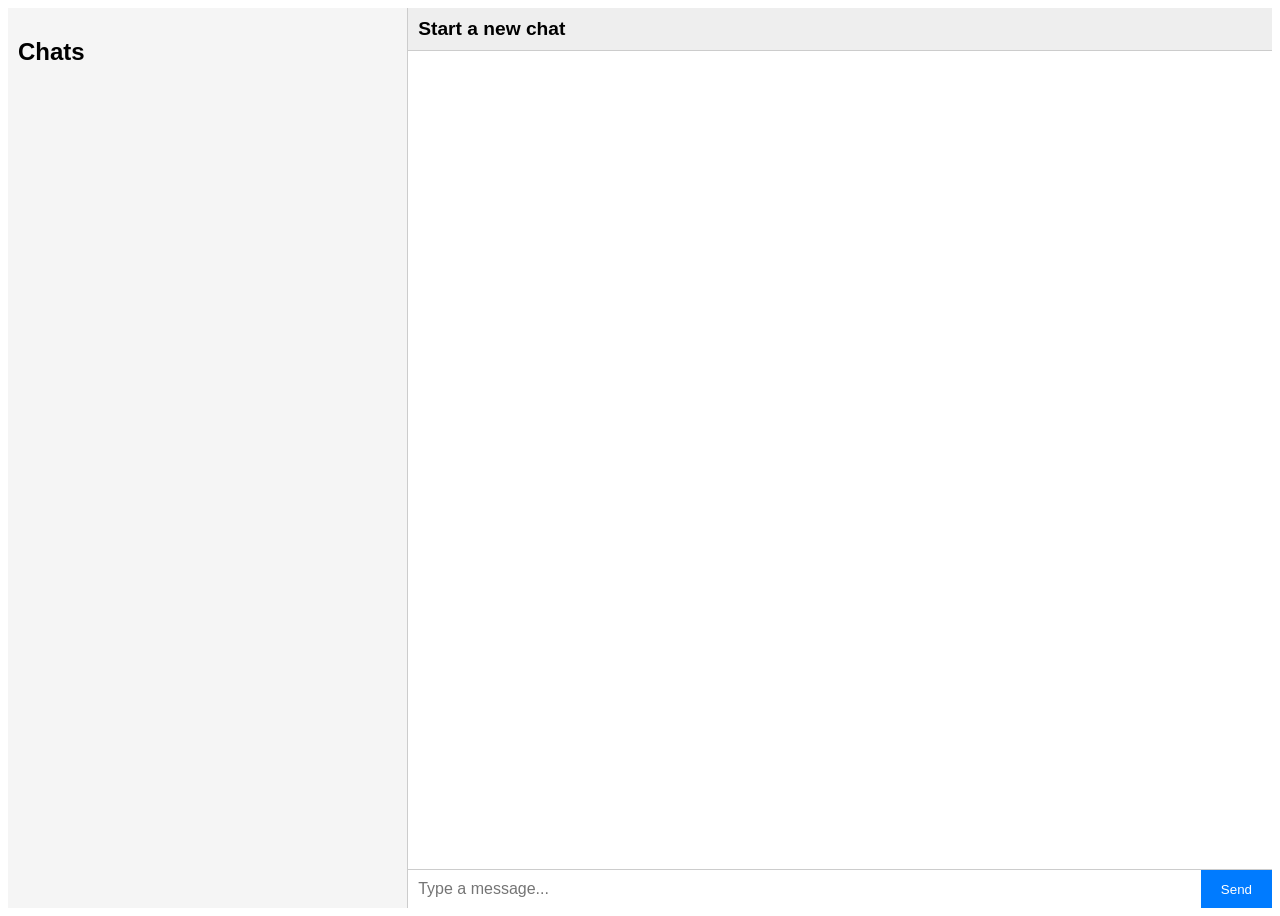
==== frontend/chat.html @ 9add74c9 "save commit" ====
<!DOCTYPE html>
<html>
<head>
  <title>Perfect Chat</title>
  <meta name="viewport" content="width=device-width, initial-scale=1.0">
  <link rel="stylesheet" href="chat.css">
  <script src="utils.js" defer></script>
  <script src="auth.js" defer></script>
  <script src="chat.js" defer></script>
</head>
<body onload="requireAuth()">
  <div id="chat-app">
    
    <!-- Sidebar: Chat List -->
    <aside id="chat-list">
      <h2>Chats</h2>
      <ul id="user-list">
        <!-- Contacts injected here -->
      </ul>
    </aside>

    <!-- Chat Window -->
    <main id="chat-view">
      <header>
        <button id="back-btn" onclick="goBackToList()">← Back</button>
        <h3 id="chat-title">Start a new chat</h3>
      </header>
      <div id="messages">
        <!-- Messages go here -->
      </div>
      <form id="message-form" onsubmit="sendMessage(event)">
        <input type="text" id="message-input" placeholder="Type a message..." required />
        <button type="submit">Send</button>
      </form>
    </main>

  </div>
</body>
</html>
---- frontend/chat.css ----
/* === Chat Layout === */

#chat-app {
  display: flex;
  height: 100vh;
  overflow: hidden;
  font-family: sans-serif;
}

/* Sidebar */
#chat-list {
  width: 30%;
  min-width: 250px;
  background-color: #f5f5f5;
  border-right: 1px solid #ccc;
  overflow-y: auto;
  padding: 10px;
}

/* Chat Window */
#chat-view {
  flex: 1;
  display: flex;
  flex-direction: column;
}

#chat-view header {
  display: flex;
  align-items: center;
  padding: 10px;
  background: #eee;
  border-bottom: 1px solid #ccc;
}

#chat-title {
  margin: 0;
  font-size: 1.2em;
}

#back-btn {
  display: none;
  margin-right: 10px;
}

#messages {
  flex: 1;
  padding: 10px;
  overflow-y: auto;
  background-color: #fff;
}

#message-form {
  display: flex;
  border-top: 1px solid #ccc;
}

#message-input {
  flex: 1;
  padding: 10px;
  border: none;
  font-size: 1em;
}

#message-form button {
  padding: 10px 20px;
  background-color: #007bff;
  color: white;
  border: none;
}

/* === Responsive Mobile === */
@media (max-width: 768px) {
  #chat-app {
    flex-direction: column;
  }

  #chat-list {
    width: 100%;
    height: 100%;
  }

  #chat-view {
    width: 100%;
    height: 100%;
    display: none;
  }

  #chat-view.active {
    display: flex;
    flex-direction: column;
  }

  #chat-list.hidden {
    display: none;
  }

  #back-btn {
    display: inline;
  }
}
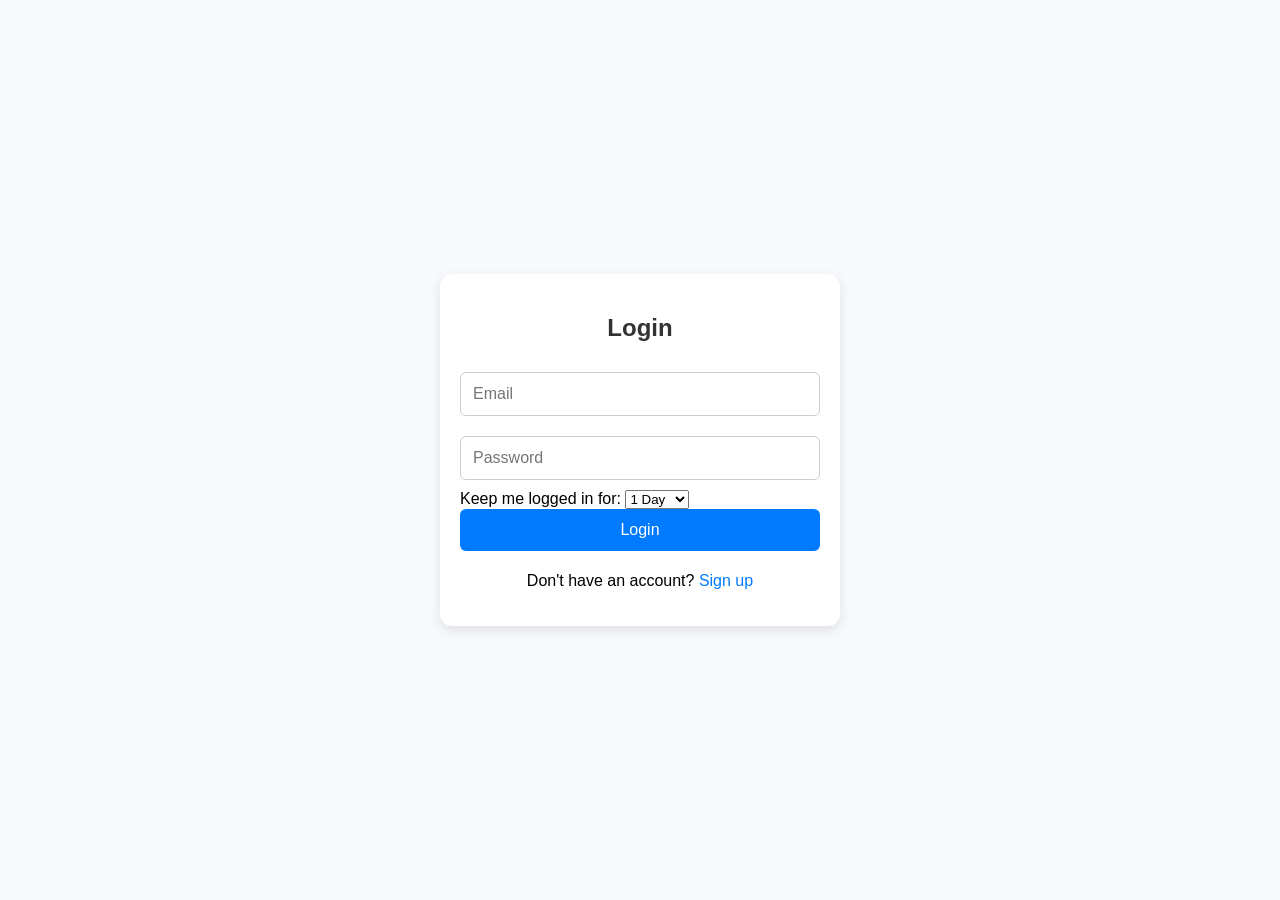
==== commit b35e1ec3: "Profile page added. Save commit" ====
--- a/frontend/chat.html
+++ b/frontend/chat.html
@@ -8,15 +8,18 @@
   <script src="auth.js" defer></script>
   <script src="chat.js" defer></script>
 </head>
-<body onload="requireAuth()">
+<body>
   <div id="chat-app">
     
     <!-- Sidebar: Chat List -->
     <aside id="chat-list">
-      <h2>Chats</h2>
-      <ul id="user-list">
+      <div class="chat-header">
+        <h2>Chats</h2>
+        <button id="profile-btn" onclick="goToProfile()">👤</button>
+      </div>
+      <div id="user-list">
         <!-- Contacts injected here -->
-      </ul>
+      </div>
     </aside>
 
     <!-- Chat Window -->
--- a/frontend/chat.css
+++ b/frontend/chat.css
@@ -6,6 +6,27 @@
   overflow: hidden;
   font-family: sans-serif;
 }
+
+.chat-header {
+  display: flex;
+  justify-content: space-between;
+  align-items: center;
+  padding: 10px;
+  border-bottom: 1px solid #ddd;
+  background: #f5f5f5;
+}
+
+#profile-btn {
+  background: none;
+  border: none;
+  font-size: 1.5em;
+  cursor: pointer;
+}
+
+#profile-btn:hover {
+  color: #007bff;
+}
+
 
 /* Sidebar */
 #chat-list {
@@ -99,3 +120,46 @@
   }
 }
 
+
+
+/* Contact card styling */
+.contact-card {
+  display: flex;
+  align-items: center;
+  padding: 10px;
+  border-bottom: 1px solid #ddd;
+  cursor: pointer;
+  transition: background 0.2s;
+}
+
+.contact-card:hover {
+  background: #f0f0f0;
+}
+
+.contact-avatar {
+  width: 40px;
+  height: 40px;
+  background: #007bff;
+  color: white;
+  border-radius: 50%;
+  display: flex;
+  justify-content: center;
+  align-items: center;
+  font-weight: bold;
+  margin-right: 10px;
+}
+
+.contact-info {
+  display: flex;
+  flex-direction: column;
+}
+
+.contact-name {
+  font-weight: bold;
+}
+
+.contact-lastmsg {
+  font-size: 0.85em;
+  color: #666;
+}
+
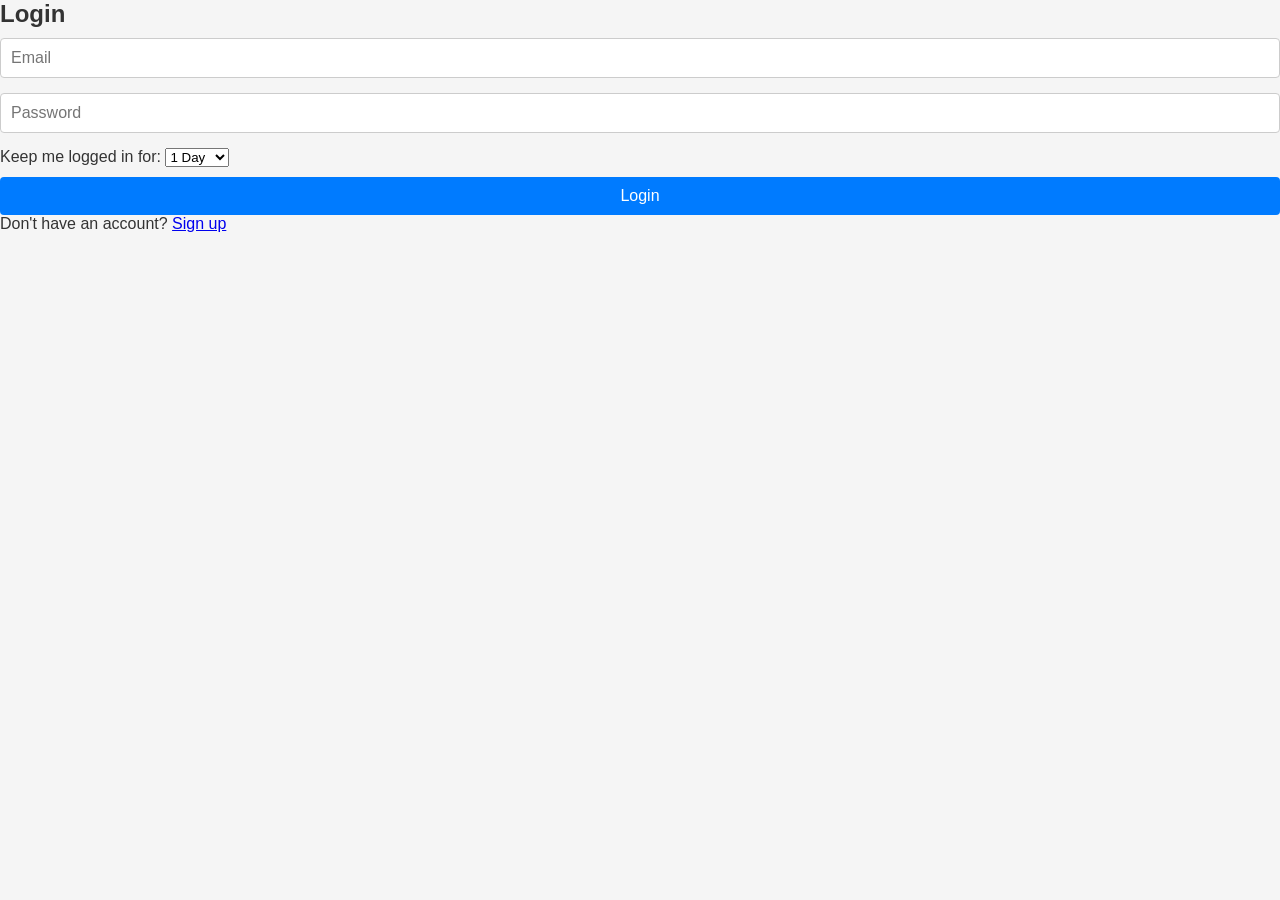
==== commit f6fe6b07: "Save commit" ====
--- a/frontend/chat.html
+++ b/frontend/chat.html
@@ -3,6 +3,7 @@
 <head>
   <title>Perfect Chat</title>
   <meta name="viewport" content="width=device-width, initial-scale=1.0">
+  <link rel="stylesheet" href="base.html">
   <link rel="stylesheet" href="chat.css">
   <script src="utils.js" defer></script>
   <script src="auth.js" defer></script>
--- a/frontend/chat.css
+++ b/frontend/chat.css
@@ -1,12 +1,25 @@
-/* === Chat Layout === */
+/* === Chat Page Specific Styles === */
 
+/* Chat App Main Layout */
 #chat-app {
   display: flex;
-  height: 100vh;
+  height: 100%;
+  min-height: 0;
   overflow: hidden;
-  font-family: sans-serif;
 }
 
+/* Sidebar - Chat List */
+#chat-list {
+  width: 30%;
+  min-width: 250px;
+  background-color: #f5f5f5;
+  border-right: 1px solid #ccc;
+  overflow-y: auto;
+  display: flex;
+  flex-direction: column;
+}
+
+/* Chat Header (with profile button) */
 .chat-header {
   display: flex;
   justify-content: space-between;
@@ -27,22 +40,53 @@
   color: #007bff;
 }
 
-
-/* Sidebar */
-#chat-list {
-  width: 30%;
-  min-width: 250px;
-  background-color: #f5f5f5;
-  border-right: 1px solid #ccc;
-  overflow-y: auto;
+/* Contact cards */
+.contact-card {
+  display: flex;
+  align-items: center;
   padding: 10px;
+  border-bottom: 1px solid #ddd;
+  cursor: pointer;
+  transition: background 0.2s;
 }
 
-/* Chat Window */
+.contact-card:hover {
+  background: #e9e9e9;
+}
+
+.contact-avatar {
+  width: 40px;
+  height: 40px;
+  background: #007bff;
+  color: white;
+  border-radius: 50%;
+  display: flex;
+  justify-content: center;
+  align-items: center;
+  font-weight: bold;
+  margin-right: 10px;
+}
+
+.contact-info {
+  display: flex;
+  flex-direction: column;
+}
+
+.contact-name {
+  font-weight: bold;
+}
+
+.contact-lastmsg {
+  font-size: 0.85em;
+  color: #666;
+}
+
+/* Chat Window Area */
 #chat-view {
   flex: 1;
   display: flex;
   flex-direction: column;
+  min-height: 0;
 }
 
 #chat-view header {
@@ -65,6 +109,7 @@
 
 #messages {
   flex: 1;
+  min-height: 0;
   padding: 10px;
   overflow-y: auto;
   background-color: #fff;
@@ -84,12 +129,9 @@
 
 #message-form button {
   padding: 10px 20px;
-  background-color: #007bff;
-  color: white;
-  border: none;
 }
 
-/* === Responsive Mobile === */
+/* === Mobile Responsive for Chat Layout === */
 @media (max-width: 768px) {
   #chat-app {
     flex-direction: column;
@@ -120,46 +162,3 @@
   }
 }
 
-
-
-/* Contact card styling */
-.contact-card {
-  display: flex;
-  align-items: center;
-  padding: 10px;
-  border-bottom: 1px solid #ddd;
-  cursor: pointer;
-  transition: background 0.2s;
-}
-
-.contact-card:hover {
-  background: #f0f0f0;
-}
-
-.contact-avatar {
-  width: 40px;
-  height: 40px;
-  background: #007bff;
-  color: white;
-  border-radius: 50%;
-  display: flex;
-  justify-content: center;
-  align-items: center;
-  font-weight: bold;
-  margin-right: 10px;
-}
-
-.contact-info {
-  display: flex;
-  flex-direction: column;
-}
-
-.contact-name {
-  font-weight: bold;
-}
-
-.contact-lastmsg {
-  font-size: 0.85em;
-  color: #666;
-}
-
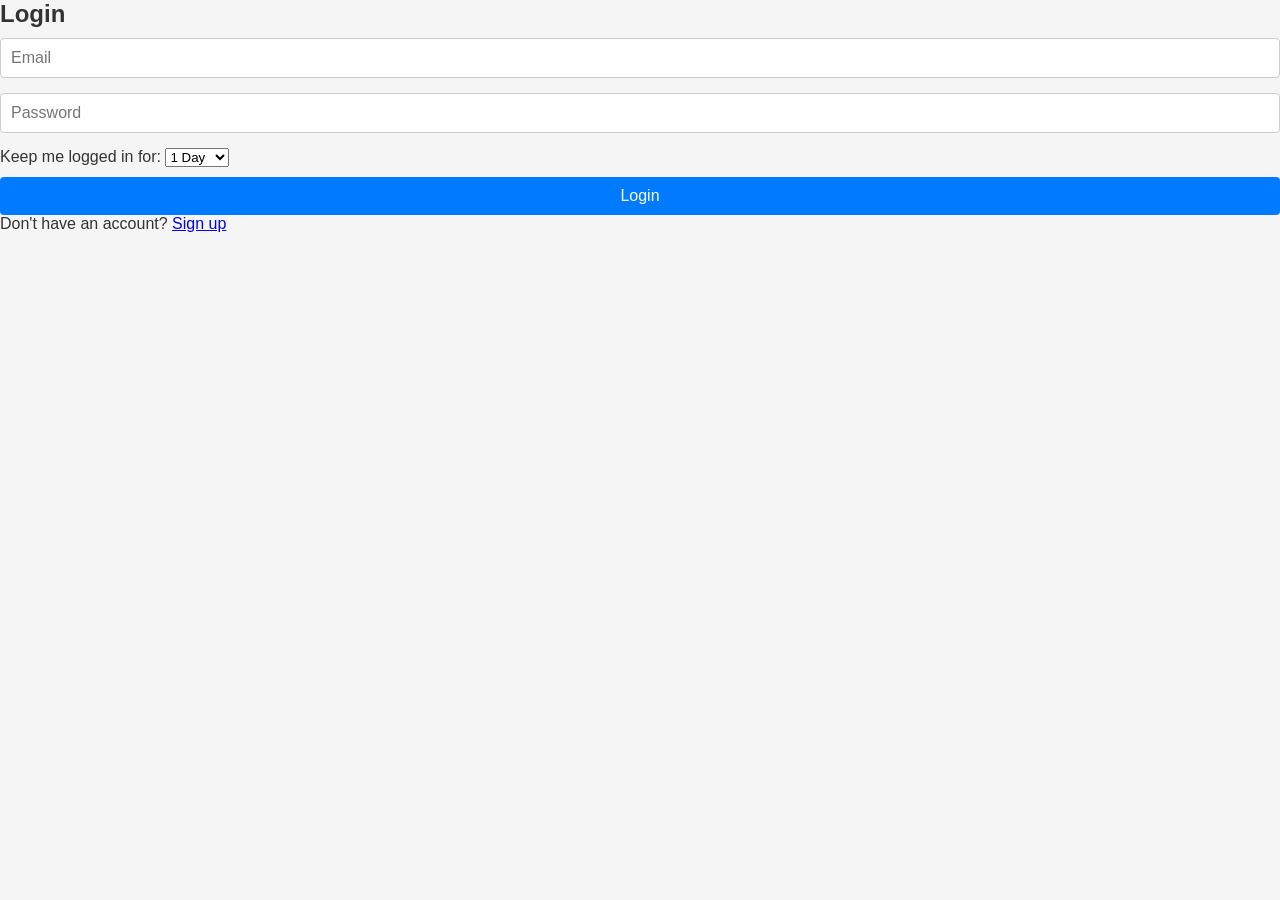
==== commit 4423cf34: "save commit" ====
--- a/frontend/chat.html
+++ b/frontend/chat.html
@@ -9,7 +9,7 @@
   <script src="auth.js" defer></script>
   <script src="chat.js" defer></script>
 </head>
-<body>
+<body class="chat-page">
   <div id="chat-app">
     
     <!-- Sidebar: Chat List -->
--- a/frontend/chat.css
+++ b/frontend/chat.css
@@ -1,11 +1,9 @@
 /* === Chat Page Specific Styles === */
 
-/* Chat App Main Layout */
 #chat-app {
   display: flex;
   height: 100%;
-  min-height: 0;
-  overflow: hidden;
+  min-height: 0; /* Ensure flex children can shrink correctly */
 }
 
 /* Sidebar - Chat List */
@@ -86,10 +84,11 @@
   flex: 1;
   display: flex;
   flex-direction: column;
-  min-height: 0;
+  min-height: 0; /* Crucial for scrollable flex children */
 }
 
 #chat-view header {
+  flex-shrink: 0;
   display: flex;
   align-items: center;
   padding: 10px;
@@ -109,13 +108,14 @@
 
 #messages {
   flex: 1;
-  min-height: 0;
+  min-height: 0; /* Prevent collapsing */
+  overflow-y: auto;
   padding: 10px;
-  overflow-y: auto;
   background-color: #fff;
 }
 
 #message-form {
+  flex-shrink: 0;
   display: flex;
   border-top: 1px solid #ccc;
 }
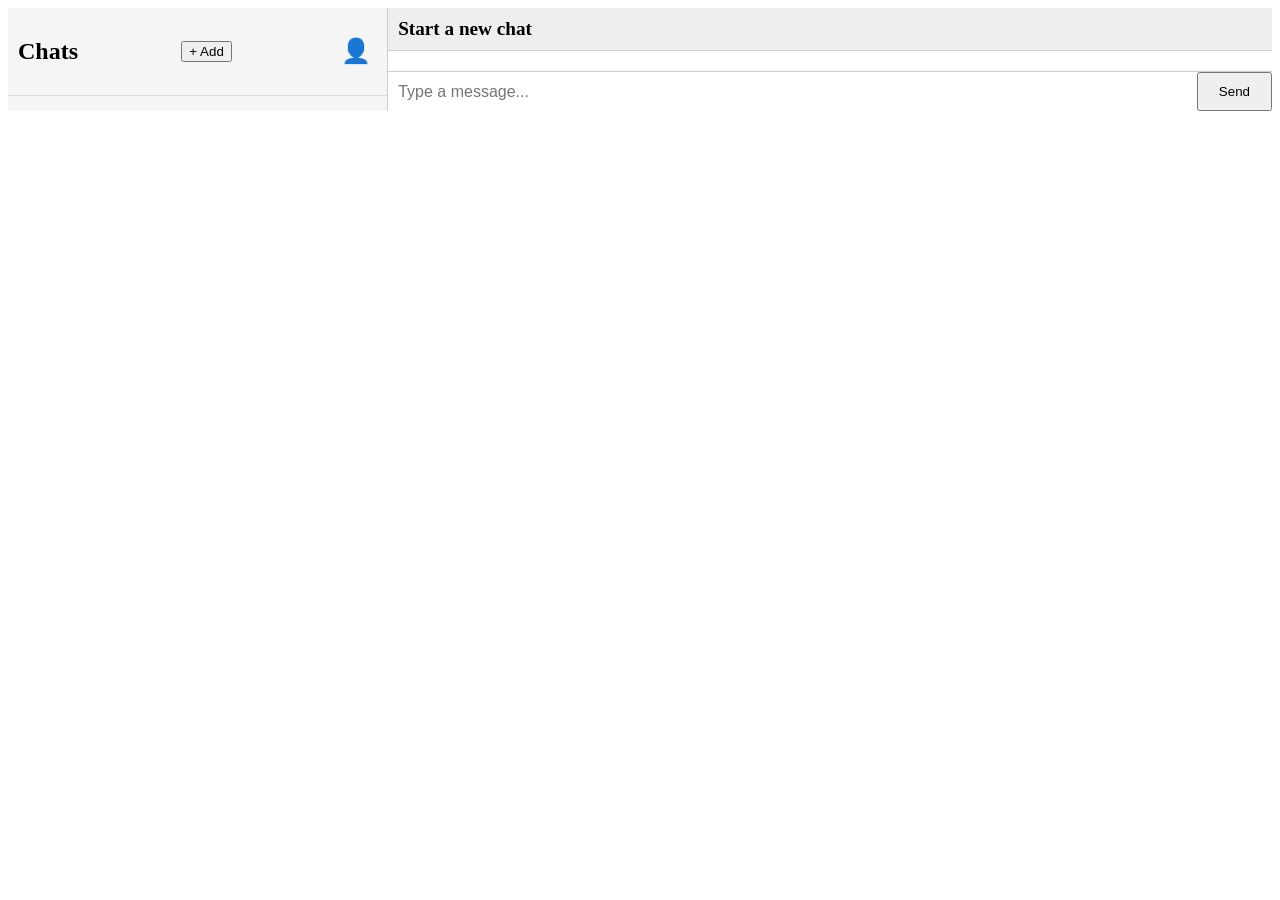
==== commit 15475b32: "Save commit" ====
--- a/frontend/chat.html
+++ b/frontend/chat.html
@@ -16,7 +16,13 @@
     <aside id="chat-list">
       <div class="chat-header">
         <h2>Chats</h2>
+	<button id="add-contact-btn" onclick="showAddContactForm()">+ Add</button>
         <button id="profile-btn" onclick="goToProfile()">👤</button>
+      </div>
+      <div id="add-contact-form" style="display: none; margin-top: 10px;">
+	      <input type="text" id="new-contact-username" placeholder="Enter username">
+	      <button onclick="addContact()">Add</button>
+	      <button onclick="hideAddContactForm()">Cancel</button>
       </div>
       <div id="user-list">
         <!-- Contacts injected here -->
@@ -32,9 +38,9 @@
       <div id="messages">
         <!-- Messages go here -->
       </div>
-      <form id="message-form" onsubmit="sendMessage(event)">
+      <form id="message-form">
         <input type="text" id="message-input" placeholder="Type a message..." required />
-        <button type="submit">Send</button>
+        <button type="button" id="send-button">Send</button>
       </form>
     </main>
 
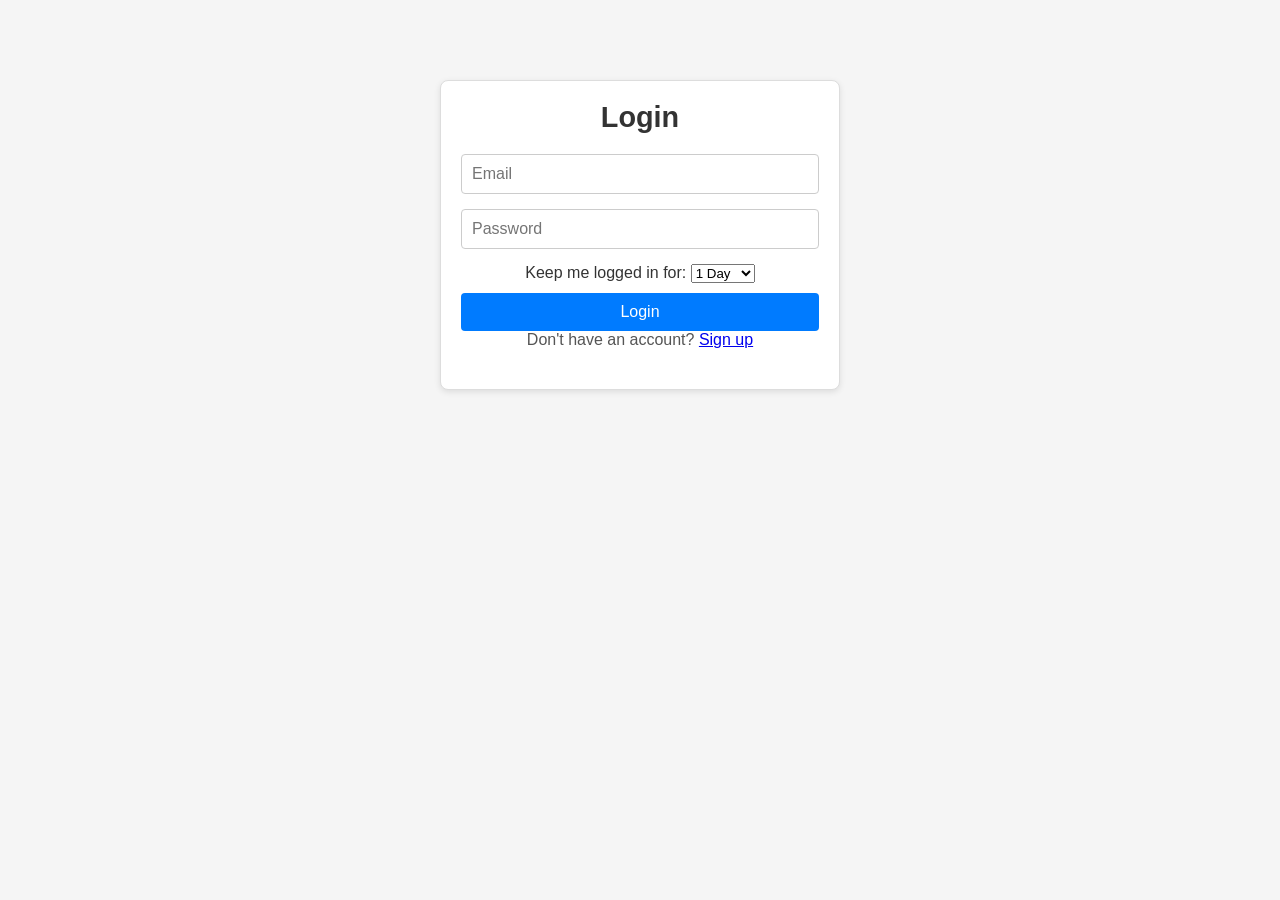
==== commit e8b7eea9: "Save commit" ====
--- a/frontend/chat.html
+++ b/frontend/chat.html
@@ -3,7 +3,7 @@
 <head>
   <title>Perfect Chat</title>
   <meta name="viewport" content="width=device-width, initial-scale=1.0">
-  <link rel="stylesheet" href="base.html">
+  <link rel="stylesheet" href="base.css">
   <link rel="stylesheet" href="chat.css">
   <script src="utils.js" defer></script>
   <script src="auth.js" defer></script>
--- a/frontend/base.css
+++ b/frontend/base.css
@@ -0,0 +1,93 @@
+/* === Base Styles Shared Across All Pages === */
+
+/* Reset + Basic Layout */
+* {
+  margin: 0;
+  padding: 0;
+  box-sizing: border-box;
+  font-family: sans-serif;
+}
+
+html, body {
+  width: 100%;
+  height: 100%;
+  background: #f5f5f5;
+  color: #333;
+}
+
+/* Page-aware mobile height fix */
+body.chat-page,
+body.profile-page {
+  height: calc(var(--vh, 1vh) * 100);
+  overflow: hidden;
+}
+
+/* Container Defaults */
+.form-container {
+  max-width: 400px;
+  margin: 50px auto;
+  padding: 20px;
+  background: white;
+  border: 1px solid #ddd;
+  border-radius: 8px;
+  display: flex;
+  flex-direction: column;
+}
+
+/* Headings */
+h1, h2, h3 {
+  font-weight: bold;
+  margin-bottom: 10px;
+}
+
+/* Shared Form Fields */
+input[type="text"],
+input[type="email"],
+input[type="password"] {
+  padding: 10px;
+  margin-bottom: 15px;
+  border: 1px solid #ccc;
+  border-radius: 4px;
+  font-size: 1em;
+}
+
+button {
+  padding: 10px;
+  margin-top: 10px;
+  font-size: 1em;
+  background: #007bff;
+  color: white;
+  border: none;
+  border-radius: 4px;
+  cursor: pointer;
+}
+
+button:hover {
+  background: #0056b3;
+}
+
+/* Logout / Danger Buttons */
+.logout-btn {
+  background: #e74c3c;
+}
+
+.logout-btn:hover {
+  background: #c0392b;
+}
+
+/* Utility Classes */
+.text-center {
+  text-align: center;
+}
+
+/* === Generic Mobile Responsive Adjustments === */
+@media (max-width: 768px) {
+  .container {
+    margin: 20px auto;
+    padding: 15px;
+  }
+  button {
+    font-size: 0.95em;
+  }
+}
+
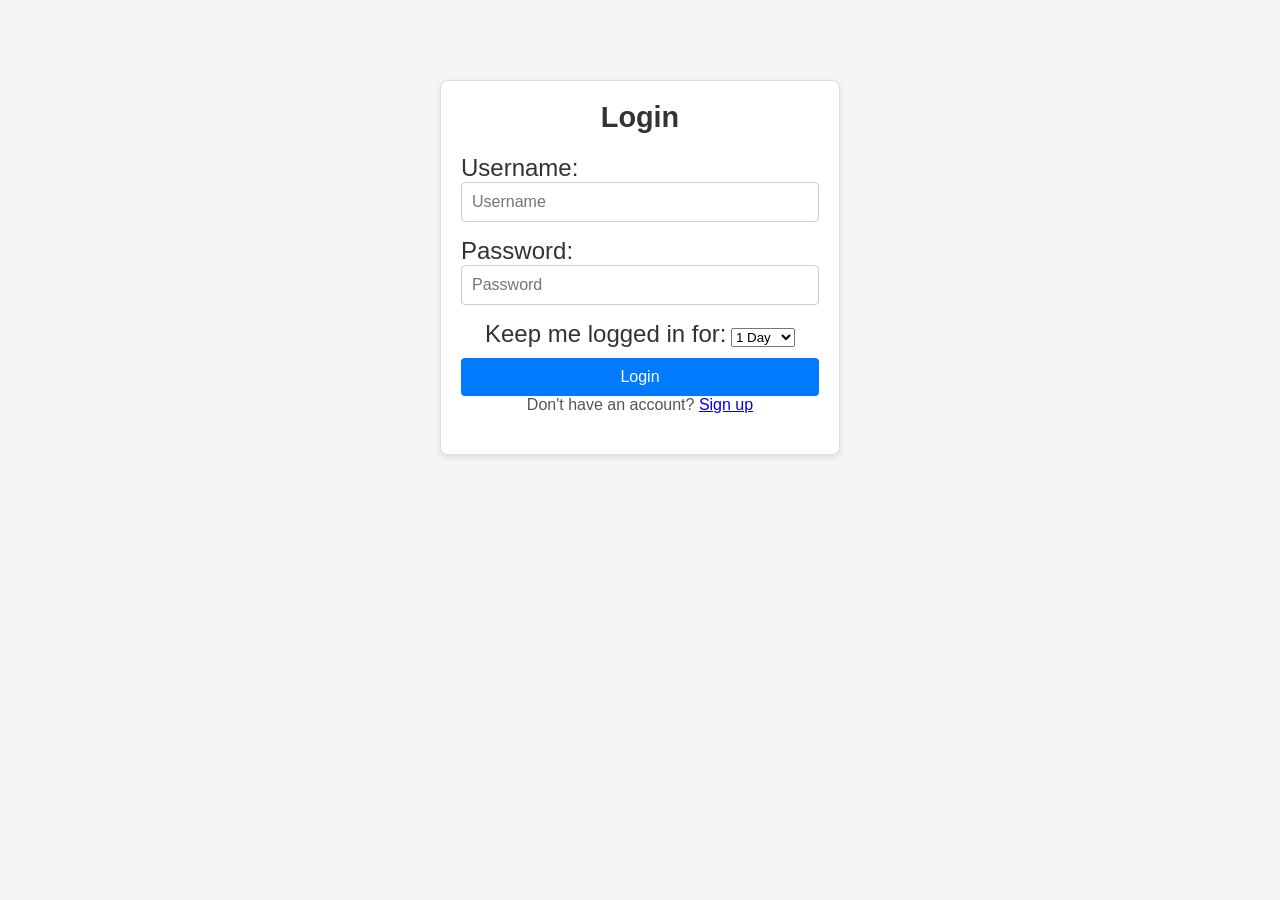
==== commit 49c9d95b: "Save commit" ====
--- a/frontend/chat.html
+++ b/frontend/chat.html
@@ -33,10 +33,11 @@
     <main id="chat-view">
       <header>
         <button id="back-btn" onclick="goBackToList()">← Back</button>
-        <h3 id="chat-title">Start a new chat</h3>
+	<h3 id="chat-title">Deepen your connections!</h3><br>
+	<p id="chat-subtitle"></p>
       </header>
       <div id="messages">
-        <!-- Messages go here -->
+	      <h1>Select a contact<br>from the left<br>to start chatting!</h1>
       </div>
       <form id="message-form">
         <input type="text" id="message-input" placeholder="Type a message..." required />
--- a/frontend/base.css
+++ b/frontend/base.css
@@ -16,11 +16,10 @@
 }
 
 /* Page-aware mobile height fix */
-body.chat-page,
-body.profile-page {
+/*body {
   height: calc(var(--vh, 1vh) * 100);
   overflow: hidden;
-}
+}*/
 
 /* Container Defaults */
 .form-container {
@@ -79,15 +78,3 @@
 .text-center {
   text-align: center;
 }
-
-/* === Generic Mobile Responsive Adjustments === */
-@media (max-width: 768px) {
-  .container {
-    margin: 20px auto;
-    padding: 15px;
-  }
-  button {
-    font-size: 0.95em;
-  }
-}
-
--- a/frontend/chat.css
+++ b/frontend/chat.css
@@ -90,7 +90,8 @@
 #chat-view header {
   flex-shrink: 0;
   display: flex;
-  align-items: center;
+  flex-direction: column;
+  align-items: start;
   padding: 10px;
   background: #eee;
   border-bottom: 1px solid #ccc;
@@ -112,6 +113,11 @@
   overflow-y: auto;
   padding: 10px;
   background-color: #fff;
+  display: flex;
+}
+
+#messages h1 {
+  align-self: center;
 }
 
 #message-form {
@@ -130,6 +136,47 @@
 #message-form button {
   padding: 10px 20px;
 }
+
+#messages {
+  flex: 1;
+  overflow-y: auto;
+  padding: 10px;
+  display: flex;
+  flex-direction: column;
+  gap: 8px;
+}
+
+.message {
+  max-width: 70%;
+  padding: 8px 12px;
+  border-radius: 10px;
+  display: inline-block;
+  position: relative;
+}
+
+.message.incoming {
+  background: #eee;
+  align-self: flex-start;
+}
+
+.message.outgoing {
+  background: #007bff;
+  color: white;
+  align-self: flex-end;
+}
+
+.message-text {
+  display: block;
+}
+
+.message-time {
+  font-size: 0.75em;
+  opacity: 0.6;
+  margin-top: 4px;
+  display: block;
+  text-align: right;
+}
+
 
 /* === Mobile Responsive for Chat Layout === */
 @media (max-width: 768px) {
@@ -161,4 +208,3 @@
     display: inline;
   }
 }
-
